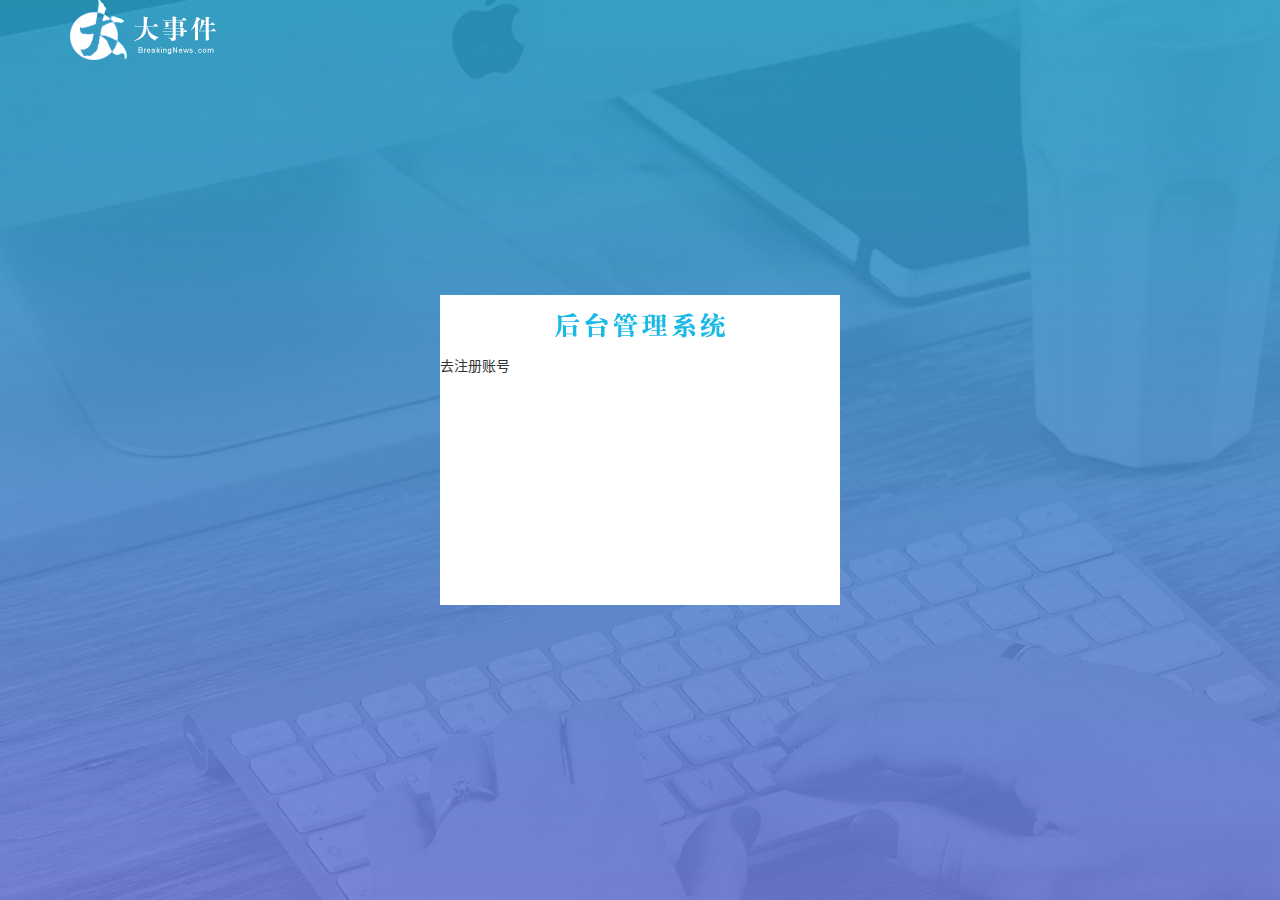
==== login.html @ fc43e574 "登录页面结构初始化" ====
<!DOCTYPE html>
<html lang="zh-CN">

<head>
    <meta charset="UTF-8">
    <meta name="viewport" content="width=device-width, initial-scale=1.0">
    <title>大事件-登录/注册</title>
    <!-- 先引入layui样式 再引入自己的样式 -->
    <link rel="stylesheet" href="/assets/lib/layui/css/layui.css">
    <!-- 注意路径 真正开发都是绝对路径 /表示以code目录为根目录 -->
    <link rel="stylesheet" href="/assets/css/login.css">
</head>

<body>
    <!-- 头部logo区域 -->
    <div class="layui-main">
        <img src="/assets/images/logo.png" alt="">
    </div>

    <!-- 登录注册区域 -->
    <div class="loginAndRegBox">
        <!-- 标题 -->
        <div class="title-box"></div>
        <!-- 登录的div -->
        <div class="login-box">
            <a href="javascript:;" id="link_reg">去注册账号</a>
        </div>
        <!-- 注册的div -->
        <div class="reg-box" style="display: none;">
            <a href="javascript:;" id="link_login">去登录</a>
        </div>
    </div>

    <!-- 引入Jquery -->
    <script src="/assets/lib/jquery.js"></script>
    <!-- 引入当前页面的js -->
    <script src="/assets/js/login.js"></script>

</body>

</html>
---- assets/lib/layui/css/layui.css ----
/** layui-v2.5.5 MIT License By https://www.layui.com */
 .layui-inline,img{display:inline-block;vertical-align:middle}h1,h2,h3,h4,h5,h6{font-weight:400}.layui-edge,.layui-header,.layui-inline,.layui-main{position:relative}.layui-body,.layui-edge,.layui-elip{overflow:hidden}.layui-btn,.layui-edge,.layui-inline,img{vertical-align:middle}.layui-btn,.layui-disabled,.layui-icon,.layui-unselect{-moz-user-select:none;-webkit-user-select:none;-ms-user-select:none}.layui-elip,.layui-form-checkbox span,.layui-form-pane .layui-form-label{text-overflow:ellipsis;white-space:nowrap}.layui-breadcrumb,.layui-tree-btnGroup{visibility:hidden}blockquote,body,button,dd,div,dl,dt,form,h1,h2,h3,h4,h5,h6,input,li,ol,p,pre,td,textarea,th,ul{margin:0;padding:0;-webkit-tap-highlight-color:rgba(0,0,0,0)}a:active,a:hover{outline:0}img{border:none}li{list-style:none}table{border-collapse:collapse;border-spacing:0}h4,h5,h6{font-size:100%}button,input,optgroup,option,select,textarea{font-family:inherit;font-size:inherit;font-style:inherit;font-weight:inherit;outline:0}pre{white-space:pre-wrap;white-space:-moz-pre-wrap;white-space:-pre-wrap;white-space:-o-pre-wrap;word-wrap:break-word}body{line-height:24px;font:14px Helvetica Neue,Helvetica,PingFang SC,Tahoma,Arial,sans-serif}hr{height:1px;margin:10px 0;border:0;clear:both}a{color:#333;text-decoration:none}a:hover{color:#777}a cite{font-style:normal;*cursor:pointer}.layui-border-box,.layui-border-box *{box-sizing:border-box}.layui-box,.layui-box *{box-sizing:content-box}.layui-clear{clear:both;*zoom:1}.layui-clear:after{content:'\20';clear:both;*zoom:1;display:block;height:0}.layui-inline{*display:inline;*zoom:1}.layui-edge{display:inline-block;width:0;height:0;border-width:6px;border-style:dashed;border-color:transparent}.layui-edge-top{top:-4px;border-bottom-color:#999;border-bottom-style:solid}.layui-edge-right{border-left-color:#999;border-left-style:solid}.layui-edge-bottom{top:2px;border-top-color:#999;border-top-style:solid}.layui-edge-left{border-right-color:#999;border-right-style:solid}.layui-disabled,.layui-disabled:hover{color:#d2d2d2!important;cursor:not-allowed!important}.layui-circle{border-radius:100%}.layui-show{display:block!important}.layui-hide{display:none!important}@font-face{font-family:layui-icon;src:url(../font/iconfont.eot?v=250);src:url(../font/iconfont.eot?v=250#iefix) format('embedded-opentype'),url(../font/iconfont.woff2?v=250) format('woff2'),url(../font/iconfont.woff?v=250) format('woff'),url(../font/iconfont.ttf?v=250) format('truetype'),url(../font/iconfont.svg?v=250#layui-icon) format('svg')}.layui-icon{font-family:layui-icon!important;font-size:16px;font-style:normal;-webkit-font-smoothing:antialiased;-moz-osx-font-smoothing:grayscale}.layui-icon-reply-fill:before{content:"\e611"}.layui-icon-set-fill:before{content:"\e614"}.layui-icon-menu-fill:before{content:"\e60f"}.layui-icon-search:before{content:"\e615"}.layui-icon-share:before{content:"\e641"}.layui-icon-set-sm:before{content:"\e620"}.layui-icon-engine:before{content:"\e628"}.layui-icon-close:before{content:"\1006"}.layui-icon-close-fill:before{content:"\1007"}.layui-icon-chart-screen:before{content:"\e629"}.layui-icon-star:before{content:"\e600"}.layui-icon-circle-dot:before{content:"\e617"}.layui-icon-chat:before{content:"\e606"}.layui-icon-release:before{content:"\e609"}.layui-icon-list:before{content:"\e60a"}.layui-icon-chart:before{content:"\e62c"}.layui-icon-ok-circle:before{content:"\1005"}.layui-icon-layim-theme:before{content:"\e61b"}.layui-icon-table:before{content:"\e62d"}.layui-icon-right:before{content:"\e602"}.layui-icon-left:before{content:"\e603"}.layui-icon-cart-simple:before{content:"\e698"}.layui-icon-face-cry:before{content:"\e69c"}.layui-icon-face-smile:before{content:"\e6af"}.layui-icon-survey:before{content:"\e6b2"}.layui-icon-tree:before{content:"\e62e"}.layui-icon-upload-circle:before{content:"\e62f"}.layui-icon-add-circle:before{content:"\e61f"}.layui-icon-download-circle:before{content:"\e601"}.layui-icon-templeate-1:before{content:"\e630"}.layui-icon-util:before{content:"\e631"}.layui-icon-face-surprised:before{content:"\e664"}.layui-icon-edit:before{content:"\e642"}.layui-icon-speaker:before{content:"\e645"}.layui-icon-down:before{content:"\e61a"}.layui-icon-file:before{content:"\e621"}.layui-icon-layouts:before{content:"\e632"}.layui-icon-rate-half:before{content:"\e6c9"}.layui-icon-add-circle-fine:before{content:"\e608"}.layui-icon-prev-circle:before{content:"\e633"}.layui-icon-read:before{content:"\e705"}.layui-icon-404:before{content:"\e61c"}.layui-icon-carousel:before{content:"\e634"}.layui-icon-help:before{content:"\e607"}.layui-icon-code-circle:before{content:"\e635"}.layui-icon-water:before{content:"\e636"}.layui-icon-username:before{content:"\e66f"}.layui-icon-find-fill:before{content:"\e670"}.layui-icon-about:before{content:"\e60b"}.layui-icon-location:before{content:"\e715"}.layui-icon-up:before{content:"\e619"}.layui-icon-pause:before{content:"\e651"}.layui-icon-date:before{content:"\e637"}.layui-icon-layim-uploadfile:before{content:"\e61d"}.layui-icon-delete:before{content:"\e640"}.layui-icon-play:before{content:"\e652"}.layui-icon-top:before{content:"\e604"}.layui-icon-friends:before{content:"\e612"}.layui-icon-refresh-3:before{content:"\e9aa"}.layui-icon-ok:before{content:"\e605"}.layui-icon-layer:before{content:"\e638"}.layui-icon-face-smile-fine:before{content:"\e60c"}.layui-icon-dollar:before{content:"\e659"}.layui-icon-group:before{content:"\e613"}.layui-icon-layim-download:before{content:"\e61e"}.layui-icon-picture-fine:before{content:"\e60d"}.layui-icon-link:before{content:"\e64c"}.layui-icon-diamond:before{content:"\e735"}.layui-icon-log:before{content:"\e60e"}.layui-icon-rate-solid:before{content:"\e67a"}.layui-icon-fonts-del:before{content:"\e64f"}.layui-icon-unlink:before{content:"\e64d"}.layui-icon-fonts-clear:before{content:"\e639"}.layui-icon-triangle-r:before{content:"\e623"}.layui-icon-circle:before{content:"\e63f"}.layui-icon-radio:before{content:"\e643"}.layui-icon-align-center:before{content:"\e647"}.layui-icon-align-right:before{content:"\e648"}.layui-icon-align-left:before{content:"\e649"}.layui-icon-loading-1:before{content:"\e63e"}.layui-icon-return:before{content:"\e65c"}.layui-icon-fonts-strong:before{content:"\e62b"}.layui-icon-upload:before{content:"\e67c"}.layui-icon-dialogue:before{content:"\e63a"}.layui-icon-video:before{content:"\e6ed"}.layui-icon-headset:before{content:"\e6fc"}.layui-icon-cellphone-fine:before{content:"\e63b"}.layui-icon-add-1:before{content:"\e654"}.layui-icon-face-smile-b:before{content:"\e650"}.layui-icon-fonts-html:before{content:"\e64b"}.layui-icon-form:before{content:"\e63c"}.layui-icon-cart:before{content:"\e657"}.layui-icon-camera-fill:before{content:"\e65d"}.layui-icon-tabs:before{content:"\e62a"}.layui-icon-fonts-code:before{content:"\e64e"}.layui-icon-fire:before{content:"\e756"}.layui-icon-set:before{content:"\e716"}.layui-icon-fonts-u:before{content:"\e646"}.layui-icon-triangle-d:before{content:"\e625"}.layui-icon-tips:before{content:"\e702"}.layui-icon-picture:before{content:"\e64a"}.layui-icon-more-vertical:before{content:"\e671"}.layui-icon-flag:before{content:"\e66c"}.layui-icon-loading:before{content:"\e63d"}.layui-icon-fonts-i:before{content:"\e644"}.layui-icon-refresh-1:before{content:"\e666"}.layui-icon-rmb:before{content:"\e65e"}.layui-icon-home:before{content:"\e68e"}.layui-icon-user:before{content:"\e770"}.layui-icon-notice:before{content:"\e667"}.layui-icon-login-weibo:before{content:"\e675"}.layui-icon-voice:before{content:"\e688"}.layui-icon-upload-drag:before{content:"\e681"}.layui-icon-login-qq:before{content:"\e676"}.layui-icon-snowflake:before{content:"\e6b1"}.layui-icon-file-b:before{content:"\e655"}.layui-icon-template:before{content:"\e663"}.layui-icon-auz:before{content:"\e672"}.layui-icon-console:before{content:"\e665"}.layui-icon-app:before{content:"\e653"}.layui-icon-prev:before{content:"\e65a"}.layui-icon-website:before{content:"\e7ae"}.layui-icon-next:before{content:"\e65b"}.layui-icon-component:before{content:"\e857"}.layui-icon-more:before{content:"\e65f"}.layui-icon-login-wechat:before{content:"\e677"}.layui-icon-shrink-right:before{content:"\e668"}.layui-icon-spread-left:before{content:"\e66b"}.layui-icon-camera:before{content:"\e660"}.layui-icon-note:before{content:"\e66e"}.layui-icon-refresh:before{content:"\e669"}.layui-icon-female:before{content:"\e661"}.layui-icon-male:before{content:"\e662"}.layui-icon-password:before{content:"\e673"}.layui-icon-senior:before{content:"\e674"}.layui-icon-theme:before{content:"\e66a"}.layui-icon-tread:before{content:"\e6c5"}.layui-icon-praise:before{content:"\e6c6"}.layui-icon-star-fill:before{content:"\e658"}.layui-icon-rate:before{content:"\e67b"}.layui-icon-template-1:before{content:"\e656"}.layui-icon-vercode:before{content:"\e679"}.layui-icon-cellphone:before{content:"\e678"}.layui-icon-screen-full:before{content:"\e622"}.layui-icon-screen-restore:before{content:"\e758"}.layui-icon-cols:before{content:"\e610"}.layui-icon-export:before{content:"\e67d"}.layui-icon-print:before{content:"\e66d"}.layui-icon-slider:before{content:"\e714"}.layui-icon-addition:before{content:"\e624"}.layui-icon-subtraction:before{content:"\e67e"}.layui-icon-service:before{content:"\e626"}.layui-icon-transfer:before{content:"\e691"}.layui-main{width:1140px;margin:0 auto}.layui-header{z-index:1000;height:60px}.layui-header a:hover{transition:all .5s;-webkit-transition:all .5s}.layui-side{position:fixed;left:0;top:0;bottom:0;z-index:999;width:200px;overflow-x:hidden}.layui-side-scroll{position:relative;width:220px;height:100%;overflow-x:hidden}.layui-body{position:absolute;left:200px;right:0;top:0;bottom:0;z-index:998;width:auto;overflow-y:auto;box-sizing:border-box}.layui-layout-body{overflow:hidden}.layui-layout-admin .layui-header{background-color:#23262E}.layui-layout-admin .layui-side{top:60px;width:200px;overflow-x:hidden}.layui-layout-admin .layui-body{position:fixed;top:60px;bottom:44px}.layui-layout-admin .layui-main{width:auto;margin:0 15px}.layui-layout-admin .layui-footer{position:fixed;left:200px;right:0;bottom:0;height:44px;line-height:44px;padding:0 15px;background-color:#eee}.layui-layout-admin .layui-logo{position:absolute;left:0;top:0;width:200px;height:100%;line-height:60px;text-align:center;color:#009688;font-size:16px}.layui-layout-admin .layui-header .layui-nav{background:0 0}.layui-layout-left{position:absolute!important;left:200px;top:0}.layui-layout-right{position:absolute!important;right:0;top:0}.layui-container{position:relative;margin:0 auto;padding:0 15px;box-sizing:border-box}.layui-fluid{position:relative;margin:0 auto;padding:0 15px}.layui-row:after,.layui-row:before{content:'';display:block;clear:both}.layui-col-lg1,.layui-col-lg10,.layui-col-lg11,.layui-col-lg12,.layui-col-lg2,.layui-col-lg3,.layui-col-lg4,.layui-col-lg5,.layui-col-lg6,.layui-col-lg7,.layui-col-lg8,.layui-col-lg9,.layui-col-md1,.layui-col-md10,.layui-col-md11,.layui-col-md12,.layui-col-md2,.layui-col-md3,.layui-col-md4,.layui-col-md5,.layui-col-md6,.layui-col-md7,.layui-col-md8,.layui-col-md9,.layui-col-sm1,.layui-col-sm10,.layui-col-sm11,.layui-col-sm12,.layui-col-sm2,.layui-col-sm3,.layui-col-sm4,.layui-col-sm5,.layui-col-sm6,.layui-col-sm7,.layui-col-sm8,.layui-col-sm9,.layui-col-xs1,.layui-col-xs10,.layui-col-xs11,.layui-col-xs12,.layui-col-xs2,.layui-col-xs3,.layui-col-xs4,.layui-col-xs5,.layui-col-xs6,.layui-col-xs7,.layui-col-xs8,.layui-col-xs9{position:relative;display:block;box-sizing:border-box}.layui-col-xs1,.layui-col-xs10,.layui-col-xs11,.layui-col-xs12,.layui-col-xs2,.layui-col-xs3,.layui-col-xs4,.layui-col-xs5,.layui-col-xs6,.layui-col-xs7,.layui-col-xs8,.layui-col-xs9{float:left}.layui-col-xs1{width:8.33333333%}.layui-col-xs2{width:16.66666667%}.layui-col-xs3{width:25%}.layui-col-xs4{width:33.33333333%}.layui-col-xs5{width:41.66666667%}.layui-col-xs6{width:50%}.layui-col-xs7{width:58.33333333%}.layui-col-xs8{width:66.66666667%}.layui-col-xs9{width:75%}.layui-col-xs10{width:83.33333333%}.layui-col-xs11{width:91.66666667%}.layui-col-xs12{width:100%}.layui-col-xs-offset1{margin-left:8.33333333%}.layui-col-xs-offset2{margin-left:16.66666667%}.layui-col-xs-offset3{margin-left:25%}.layui-col-xs-offset4{margin-left:33.33333333%}.layui-col-xs-offset5{margin-left:41.66666667%}.layui-col-xs-offset6{margin-left:50%}.layui-col-xs-offset7{margin-left:58.33333333%}.layui-col-xs-offset8{margin-left:66.66666667%}.layui-col-xs-offset9{margin-left:75%}.layui-col-xs-offset10{margin-left:83.33333333%}.layui-col-xs-offset11{margin-left:91.66666667%}.layui-col-xs-offset12{margin-left:100%}@media screen and (max-width:768px){.layui-hide-xs{display:none!important}.layui-show-xs-block{display:block!important}.layui-show-xs-inline{display:inline!important}.layui-show-xs-inline-block{display:inline-block!important}}@media screen and (min-width:768px){.layui-container{width:750px}.layui-hide-sm{display:none!important}.layui-show-sm-block{display:block!important}.layui-show-sm-inline{display:inline!important}.layui-show-sm-inline-block{display:inline-block!important}.layui-col-sm1,.layui-col-sm10,.layui-col-sm11,.layui-col-sm12,.layui-col-sm2,.layui-col-sm3,.layui-col-sm4,.layui-col-sm5,.layui-col-sm6,.layui-col-sm7,.layui-col-sm8,.layui-col-sm9{float:left}.layui-col-sm1{width:8.33333333%}.layui-col-sm2{width:16.66666667%}.layui-col-sm3{width:25%}.layui-col-sm4{width:33.33333333%}.layui-col-sm5{width:41.66666667%}.layui-col-sm6{width:50%}.layui-col-sm7{width:58.33333333%}.layui-col-sm8{width:66.66666667%}.layui-col-sm9{width:75%}.layui-col-sm10{width:83.33333333%}.layui-col-sm11{width:91.66666667%}.layui-col-sm12{width:100%}.layui-col-sm-offset1{margin-left:8.33333333%}.layui-col-sm-offset2{margin-left:16.66666667%}.layui-col-sm-offset3{margin-left:25%}.layui-col-sm-offset4{margin-left:33.33333333%}.layui-col-sm-offset5{margin-left:41.66666667%}.layui-col-sm-offset6{margin-left:50%}.layui-col-sm-offset7{margin-left:58.33333333%}.layui-col-sm-offset8{margin-left:66.66666667%}.layui-col-sm-offset9{margin-left:75%}.layui-col-sm-offset10{margin-left:83.33333333%}.layui-col-sm-offset11{margin-left:91.66666667%}.layui-col-sm-offset12{margin-left:100%}}@media screen and (min-width:992px){.layui-container{width:970px}.layui-hide-md{display:none!important}.layui-show-md-block{display:block!important}.layui-show-md-inline{display:inline!important}.layui-show-md-inline-block{display:inline-block!important}.layui-col-md1,.layui-col-md10,.layui-col-md11,.layui-col-md12,.layui-col-md2,.layui-col-md3,.layui-col-md4,.layui-col-md5,.layui-col-md6,.layui-col-md7,.layui-col-md8,.layui-col-md9{float:left}.layui-col-md1{width:8.33333333%}.layui-col-md2{width:16.66666667%}.layui-col-md3{width:25%}.layui-col-md4{width:33.33333333%}.layui-col-md5{width:41.66666667%}.layui-col-md6{width:50%}.layui-col-md7{width:58.33333333%}.layui-col-md8{width:66.66666667%}.layui-col-md9{width:75%}.layui-col-md10{width:83.33333333%}.layui-col-md11{width:91.66666667%}.layui-col-md12{width:100%}.layui-col-md-offset1{margin-left:8.33333333%}.layui-col-md-offset2{margin-left:16.66666667%}.layui-col-md-offset3{margin-left:25%}.layui-col-md-offset4{margin-left:33.33333333%}.layui-col-md-offset5{margin-left:41.66666667%}.layui-col-md-offset6{margin-left:50%}.layui-col-md-offset7{margin-left:58.33333333%}.layui-col-md-offset8{margin-left:66.66666667%}.layui-col-md-offset9{margin-left:75%}.layui-col-md-offset10{margin-left:83.33333333%}.layui-col-md-offset11{margin-left:91.66666667%}.layui-col-md-offset12{margin-left:100%}}@media screen and (min-width:1200px){.layui-container{width:1170px}.layui-hide-lg{display:none!important}.layui-show-lg-block{display:block!important}.layui-show-lg-inline{display:inline!important}.layui-show-lg-inline-block{display:inline-block!important}.layui-col-lg1,.layui-col-lg10,.layui-col-lg11,.layui-col-lg12,.layui-col-lg2,.layui-col-lg3,.layui-col-lg4,.layui-col-lg5,.layui-col-lg6,.layui-col-lg7,.layui-col-lg8,.layui-col-lg9{float:left}.layui-col-lg1{width:8.33333333%}.layui-col-lg2{width:16.66666667%}.layui-col-lg3{width:25%}.layui-col-lg4{width:33.33333333%}.layui-col-lg5{width:41.66666667%}.layui-col-lg6{width:50%}.layui-col-lg7{width:58.33333333%}.layui-col-lg8{width:66.66666667%}.layui-col-lg9{width:75%}.layui-col-lg10{width:83.33333333%}.layui-col-lg11{width:91.66666667%}.layui-col-lg12{width:100%}.layui-col-lg-offset1{margin-left:8.33333333%}.layui-col-lg-offset2{margin-left:16.66666667%}.layui-col-lg-offset3{margin-left:25%}.layui-col-lg-offset4{margin-left:33.33333333%}.layui-col-lg-offset5{margin-left:41.66666667%}.layui-col-lg-offset6{margin-left:50%}.layui-col-lg-offset7{margin-left:58.33333333%}.layui-col-lg-offset8{margin-left:66.66666667%}.layui-col-lg-offset9{margin-left:75%}.layui-col-lg-offset10{margin-left:83.33333333%}.layui-col-lg-offset11{margin-left:91.66666667%}.layui-col-lg-offset12{margin-left:100%}}.layui-col-space1{margin:-.5px}.layui-col-space1>*{padding:.5px}.layui-col-space3{margin:-1.5px}.layui-col-space3>*{padding:1.5px}.layui-col-space5{margin:-2.5px}.layui-col-space5>*{padding:2.5px}.layui-col-space8{margin:-3.5px}.layui-col-space8>*{padding:3.5px}.layui-col-space10{margin:-5px}.layui-col-space10>*{padding:5px}.layui-col-space12{margin:-6px}.layui-col-space12>*{padding:6px}.layui-col-space15{margin:-7.5px}.layui-col-space15>*{padding:7.5px}.layui-col-space18{margin:-9px}.layui-col-space18>*{padding:9px}.layui-col-space20{margin:-10px}.layui-col-space20>*{padding:10px}.layui-col-space22{margin:-11px}.layui-col-space22>*{padding:11px}.layui-col-space25{margin:-12.5px}.layui-col-space25>*{padding:12.5px}.layui-col-space30{margin:-15px}.layui-col-space30>*{padding:15px}.layui-btn,.layui-input,.layui-select,.layui-textarea,.layui-upload-button{outline:0;-webkit-appearance:none;transition:all .3s;-webkit-transition:all .3s;box-sizing:border-box}.layui-elem-quote{margin-bottom:10px;padding:15px;line-height:22px;border-left:5px solid #009688;border-radius:0 2px 2px 0;background-color:#f2f2f2}.layui-quote-nm{border-style:solid;border-width:1px 1px 1px 5px;background:0 0}.layui-elem-field{margin-bottom:10px;padding:0;border-width:1px;border-style:solid}.layui-elem-field legend{margin-left:20px;padding:0 10px;font-size:20px;font-weight:300}.layui-field-title{margin:10px 0 20px;border-width:1px 0 0}.layui-field-box{padding:10px 15px}.layui-field-title .layui-field-box{padding:10px 0}.layui-progress{position:relative;height:6px;border-radius:20px;background-color:#e2e2e2}.layui-progress-bar{position:absolute;left:0;top:0;width:0;max-width:100%;height:6px;border-radius:20px;text-align:right;background-color:#5FB878;transition:all .3s;-webkit-transition:all .3s}.layui-progress-big,.layui-progress-big .layui-progress-bar{height:18px;line-height:18px}.layui-progress-text{position:relative;top:-20px;line-height:18px;font-size:12px;color:#666}.layui-progress-big .layui-progress-text{position:static;padding:0 10px;color:#fff}.layui-collapse{border-width:1px;border-style:solid;border-radius:2px}.layui-colla-content,.layui-colla-item{border-top-width:1px;border-top-style:solid}.layui-colla-item:first-child{border-top:none}.layui-colla-title{position:relative;height:42px;line-height:42px;padding:0 15px 0 35px;color:#333;background-color:#f2f2f2;cursor:pointer;font-size:14px;overflow:hidden}.layui-colla-content{display:none;padding:10px 15px;line-height:22px;color:#666}.layui-colla-icon{position:absolute;left:15px;top:0;font-size:14px}.layui-card{margin-bottom:15px;border-radius:2px;background-color:#fff;box-shadow:0 1px 2px 0 rgba(0,0,0,.05)}.layui-card:last-child{margin-bottom:0}.layui-card-header{position:relative;height:42px;line-height:42px;padding:0 15px;border-bottom:1px solid #f6f6f6;color:#333;border-radius:2px 2px 0 0;font-size:14px}.layui-bg-black,.layui-bg-blue,.layui-bg-cyan,.layui-bg-green,.layui-bg-orange,.layui-bg-red{color:#fff!important}.layui-card-body{position:relative;padding:10px 15px;line-height:24px}.layui-card-body[pad15]{padding:15px}.layui-card-body[pad20]{padding:20px}.layui-card-body .layui-table{margin:5px 0}.layui-card .layui-tab{margin:0}.layui-panel-window{position:relative;padding:15px;border-radius:0;border-top:5px solid #E6E6E6;background-color:#fff}.layui-auxiliar-moving{position:fixed;left:0;right:0;top:0;bottom:0;width:100%;height:100%;background:0 0;z-index:9999999999}.layui-form-label,.layui-form-mid,.layui-form-select,.layui-input-block,.layui-input-inline,.layui-textarea{position:relative}.layui-bg-red{background-color:#FF5722!important}.layui-bg-orange{background-color:#FFB800!important}.layui-bg-green{background-color:#009688!important}.layui-bg-cyan{background-color:#2F4056!important}.layui-bg-blue{background-color:#1E9FFF!important}.layui-bg-black{background-color:#393D49!important}.layui-bg-gray{background-color:#eee!important;color:#666!important}.layui-badge-rim,.layui-colla-content,.layui-colla-item,.layui-collapse,.layui-elem-field,.layui-form-pane .layui-form-item[pane],.layui-form-pane .layui-form-label,.layui-input,.layui-layedit,.layui-layedit-tool,.layui-quote-nm,.layui-select,.layui-tab-bar,.layui-tab-card,.layui-tab-title,.layui-tab-title .layui-this:after,.layui-textarea{border-color:#e6e6e6}.layui-timeline-item:before,hr{background-color:#e6e6e6}.layui-text{line-height:22px;font-size:14px;color:#666}.layui-text h1,.layui-text h2,.layui-text h3{font-weight:500;color:#333}.layui-text h1{font-size:30px}.layui-text h2{font-size:24px}.layui-text h3{font-size:18px}.layui-text a:not(.layui-btn){color:#01AAED}.layui-text a:not(.layui-btn):hover{text-decoration:underline}.layui-text ul{padding:5px 0 5px 15px}.layui-text ul li{margin-top:5px;list-style-type:disc}.layui-text em,.layui-word-aux{color:#999!important;padding:0 5px!important}.layui-btn{display:inline-block;height:38px;line-height:38px;padding:0 18px;background-color:#009688;color:#fff;white-space:nowrap;text-align:center;font-size:14px;border:none;border-radius:2px;cursor:pointer}.layui-btn:hover{opacity:.8;filter:alpha(opacity=80);color:#fff}.layui-btn:active{opacity:1;filter:alpha(opacity=100)}.layui-btn+.layui-btn{margin-left:10px}.layui-btn-container{font-size:0}.layui-btn-container .layui-btn{margin-right:10px;margin-bottom:10px}.layui-btn-container .layui-btn+.layui-btn{margin-left:0}.layui-table .layui-btn-container .layui-btn{margin-bottom:9px}.layui-btn-radius{border-radius:100px}.layui-btn .layui-icon{margin-right:3px;font-size:18px;vertical-align:bottom;vertical-align:middle\9}.layui-btn-primary{border:1px solid #C9C9C9;background-color:#fff;color:#555}.layui-btn-primary:hover{border-color:#009688;color:#333}.layui-btn-normal{background-color:#1E9FFF}.layui-btn-warm{background-color:#FFB800}.layui-btn-danger{background-color:#FF5722}.layui-btn-checked{background-color:#5FB878}.layui-btn-disabled,.layui-btn-disabled:active,.layui-btn-disabled:hover{border:1px solid #e6e6e6;background-color:#FBFBFB;color:#C9C9C9;cursor:not-allowed;opacity:1}.layui-btn-lg{height:44px;line-height:44px;padding:0 25px;font-size:16px}.layui-btn-sm{height:30px;line-height:30px;padding:0 10px;font-size:12px}.layui-btn-sm i{font-size:16px!important}.layui-btn-xs{height:22px;line-height:22px;padding:0 5px;font-size:12px}.layui-btn-xs i{font-size:14px!important}.layui-btn-group{display:inline-block;vertical-align:middle;font-size:0}.layui-btn-group .layui-btn{margin-left:0!important;margin-right:0!important;border-left:1px solid rgba(255,255,255,.5);border-radius:0}.layui-btn-group .layui-btn-primary{border-left:none}.layui-btn-group .layui-btn-primary:hover{border-color:#C9C9C9;color:#009688}.layui-btn-group .layui-btn:first-child{border-left:none;border-radius:2px 0 0 2px}.layui-btn-group .layui-btn-primary:first-child{border-left:1px solid #c9c9c9}.layui-btn-group .layui-btn:last-child{border-radius:0 2px 2px 0}.layui-btn-group .layui-btn+.layui-btn{margin-left:0}.layui-btn-group+.layui-btn-group{margin-left:10px}.layui-btn-fluid{width:100%}.layui-input,.layui-select,.layui-textarea{height:38px;line-height:1.3;line-height:38px\9;border-width:1px;border-style:solid;background-color:#fff;border-radius:2px}.layui-input::-webkit-input-placeholder,.layui-select::-webkit-input-placeholder,.layui-textarea::-webkit-input-placeholder{line-height:1.3}.layui-input,.layui-textarea{display:block;width:100%;padding-left:10px}.layui-input:hover,.layui-textarea:hover{border-color:#D2D2D2!important}.layui-input:focus,.layui-textarea:focus{border-color:#C9C9C9!important}.layui-textarea{min-height:100px;height:auto;line-height:20px;padding:6px 10px;resize:vertical}.layui-select{padding:0 10px}.layui-form input[type=checkbox],.layui-form input[type=radio],.layui-form select{display:none}.layui-form [lay-ignore]{display:initial}.layui-form-item{margin-bottom:15px;clear:both;*zoom:1}.layui-form-item:after{content:'\20';clear:both;*zoom:1;display:block;height:0}.layui-form-label{float:left;display:block;padding:9px 15px;width:80px;font-weight:400;line-height:20px;text-align:right}.layui-form-label-col{display:block;float:none;padding:9px 0;line-height:20px;text-align:left}.layui-form-item .layui-inline{margin-bottom:5px;margin-right:10px}.layui-input-block{margin-left:110px;min-height:36px}.layui-input-inline{display:inline-block;vertical-align:middle}.layui-form-item .layui-input-inline{float:left;width:190px;margin-right:10px}.layui-form-text .layui-input-inline{width:auto}.layui-form-mid{float:left;display:block;padding:9px 0!important;line-height:20px;margin-right:10px}.layui-form-danger+.layui-form-select .layui-input,.layui-form-danger:focus{border-color:#FF5722!important}.layui-form-select .layui-input{padding-right:30px;cursor:pointer}.layui-form-select .layui-edge{position:absolute;right:10px;top:50%;margin-top:-3px;cursor:pointer;border-width:6px;border-top-color:#c2c2c2;border-top-style:solid;transition:all .3s;-webkit-transition:all .3s}.layui-form-select dl{display:none;position:absolute;left:0;top:42px;padding:5px 0;z-index:899;min-width:100%;border:1px solid #d2d2d2;max-height:300px;overflow-y:auto;background-color:#fff;border-radius:2px;box-shadow:0 2px 4px rgba(0,0,0,.12);box-sizing:border-box}.layui-form-select dl dd,.layui-form-select dl dt{padding:0 10px;line-height:36px;white-space:nowrap;overflow:hidden;text-overflow:ellipsis}.layui-form-select dl dt{font-size:12px;color:#999}.layui-form-select dl dd{cursor:pointer}.layui-form-select dl dd:hover{background-color:#f2f2f2;-webkit-transition:.5s all;transition:.5s all}.layui-form-select .layui-select-group dd{padding-left:20px}.layui-form-select dl dd.layui-select-tips{padding-left:10px!important;color:#999}.layui-form-select dl dd.layui-this{background-color:#5FB878;color:#fff}.layui-form-checkbox,.layui-form-select dl dd.layui-disabled{background-color:#fff}.layui-form-selected dl{display:block}.layui-form-checkbox,.layui-form-checkbox *,.layui-form-switch{display:inline-block;vertical-align:middle}.layui-form-selected .layui-edge{margin-top:-9px;-webkit-transform:rotate(180deg);transform:rotate(180deg);margin-top:-3px\9}:root .layui-form-selected .layui-edge{margin-top:-9px\0/IE9}.layui-form-selectup dl{top:auto;bottom:42px}.layui-select-none{margin:5px 0;text-align:center;color:#999}.layui-select-disabled .layui-disabled{border-color:#eee!important}.layui-select-disabled .layui-edge{border-top-color:#d2d2d2}.layui-form-checkbox{position:relative;height:30px;line-height:30px;margin-right:10px;padding-right:30px;cursor:pointer;font-size:0;-webkit-transition:.1s linear;transition:.1s linear;box-sizing:border-box}.layui-form-checkbox span{padding:0 10px;height:100%;font-size:14px;border-radius:2px 0 0 2px;background-color:#d2d2d2;color:#fff;overflow:hidden}.layui-form-checkbox:hover span{background-color:#c2c2c2}.layui-form-checkbox i{position:absolute;right:0;top:0;width:30px;height:28px;border:1px solid #d2d2d2;border-left:none;border-radius:0 2px 2px 0;color:#fff;font-size:20px;text-align:center}.layui-form-checkbox:hover i{border-color:#c2c2c2;color:#c2c2c2}.layui-form-checked,.layui-form-checked:hover{border-color:#5FB878}.layui-form-checked span,.layui-form-checked:hover span{background-color:#5FB878}.layui-form-checked i,.layui-form-checked:hover i{color:#5FB878}.layui-form-item .layui-form-checkbox{margin-top:4px}.layui-form-checkbox[lay-skin=primary]{height:auto!important;line-height:normal!important;min-width:18px;min-height:18px;border:none!important;margin-right:0;padding-left:28px;padding-right:0;background:0 0}.layui-form-checkbox[lay-skin=primary] span{padding-left:0;padding-right:15px;line-height:18px;background:0 0;color:#666}.layui-form-checkbox[lay-skin=primary] i{right:auto;left:0;width:16px;height:16px;line-height:16px;border:1px solid #d2d2d2;font-size:12px;border-radius:2px;background-color:#fff;-webkit-transition:.1s linear;transition:.1s linear}.layui-form-checkbox[lay-skin=primary]:hover i{border-color:#5FB878;color:#fff}.layui-form-checked[lay-skin=primary] i{border-color:#5FB878!important;background-color:#5FB878;color:#fff}.layui-checkbox-disbaled[lay-skin=primary] span{background:0 0!important;color:#c2c2c2}.layui-checkbox-disbaled[lay-skin=primary]:hover i{border-color:#d2d2d2}.layui-form-item .layui-form-checkbox[lay-skin=primary]{margin-top:10px}.layui-form-switch{position:relative;height:22px;line-height:22px;min-width:35px;padding:0 5px;margin-top:8px;border:1px solid #d2d2d2;border-radius:20px;cursor:pointer;background-color:#fff;-webkit-transition:.1s linear;transition:.1s linear}.layui-form-switch i{position:absolute;left:5px;top:3px;width:16px;height:16px;border-radius:20px;background-color:#d2d2d2;-webkit-transition:.1s linear;transition:.1s linear}.layui-form-switch em{position:relative;top:0;width:25px;margin-left:21px;padding:0!important;text-align:center!important;color:#999!important;font-style:normal!important;font-size:12px}.layui-form-onswitch{border-color:#5FB878;background-color:#5FB878}.layui-checkbox-disbaled,.layui-checkbox-disbaled i{border-color:#e2e2e2!important}.layui-form-onswitch i{left:100%;margin-left:-21px;background-color:#fff}.layui-form-onswitch em{margin-left:5px;margin-right:21px;color:#fff!important}.layui-checkbox-disbaled span{background-color:#e2e2e2!important}.layui-checkbox-disbaled:hover i{color:#fff!important}[lay-radio]{display:none}.layui-form-radio,.layui-form-radio *{display:inline-block;vertical-align:middle}.layui-form-radio{line-height:28px;margin:6px 10px 0 0;padding-right:10px;cursor:pointer;font-size:0}.layui-form-radio *{font-size:14px}.layui-form-radio>i{margin-right:8px;font-size:22px;color:#c2c2c2}.layui-form-radio>i:hover,.layui-form-radioed>i{color:#5FB878}.layui-radio-disbaled>i{color:#e2e2e2!important}.layui-form-pane .layui-form-label{width:110px;padding:8px 15px;height:38px;line-height:20px;border-width:1px;border-style:solid;border-radius:2px 0 0 2px;text-align:center;background-color:#FBFBFB;overflow:hidden;box-sizing:border-box}.layui-form-pane .layui-input-inline{margin-left:-1px}.layui-form-pane .layui-input-block{margin-left:110px;left:-1px}.layui-form-pane .layui-input{border-radius:0 2px 2px 0}.layui-form-pane .layui-form-text .layui-form-label{float:none;width:100%;border-radius:2px;box-sizing:border-box;text-align:left}.layui-form-pane .layui-form-text .layui-input-inline{display:block;margin:0;top:-1px;clear:both}.layui-form-pane .layui-form-text .layui-input-block{margin:0;left:0;top:-1px}.layui-form-pane .layui-form-text .layui-textarea{min-height:100px;border-radius:0 0 2px 2px}.layui-form-pane .layui-form-checkbox{margin:4px 0 4px 10px}.layui-form-pane .layui-form-radio,.layui-form-pane .layui-form-switch{margin-top:6px;margin-left:10px}.layui-form-pane .layui-form-item[pane]{position:relative;border-width:1px;border-style:solid}.layui-form-pane .layui-form-item[pane] .layui-form-label{position:absolute;left:0;top:0;height:100%;border-width:0 1px 0 0}.layui-form-pane .layui-form-item[pane] .layui-input-inline{margin-left:110px}@media screen and (max-width:450px){.layui-form-item .layui-form-label{text-overflow:ellipsis;overflow:hidden;white-space:nowrap}.layui-form-item .layui-inline{display:block;margin-right:0;margin-bottom:20px;clear:both}.layui-form-item .layui-inline:after{content:'\20';clear:both;display:block;height:0}.layui-form-item .layui-input-inline{display:block;float:none;left:-3px;width:auto;margin:0 0 10px 112px}.layui-form-item .layui-input-inline+.layui-form-mid{margin-left:110px;top:-5px;padding:0}.layui-form-item .layui-form-checkbox{margin-right:5px;margin-bottom:5px}}.layui-layedit{border-width:1px;border-style:solid;border-radius:2px}.layui-layedit-tool{padding:3px 5px;border-bottom-width:1px;border-bottom-style:solid;font-size:0}.layedit-tool-fixed{position:fixed;top:0;border-top:1px solid #e2e2e2}.layui-layedit-tool .layedit-tool-mid,.layui-layedit-tool .layui-icon{display:inline-block;vertical-align:middle;text-align:center;font-size:14px}.layui-layedit-tool .layui-icon{position:relative;width:32px;height:30px;line-height:30px;margin:3px 5px;color:#777;cursor:pointer;border-radius:2px}.layui-layedit-tool .layui-icon:hover{color:#393D49}.layui-layedit-tool .layui-icon:active{color:#000}.layui-layedit-tool .layedit-tool-active{background-color:#e2e2e2;color:#000}.layui-layedit-tool .layui-disabled,.layui-layedit-tool .layui-disabled:hover{color:#d2d2d2;cursor:not-allowed}.layui-layedit-tool .layedit-tool-mid{width:1px;height:18px;margin:0 10px;background-color:#d2d2d2}.layedit-tool-html{width:50px!important;font-size:30px!important}.layedit-tool-b,.layedit-tool-code,.layedit-tool-help{font-size:16px!important}.layedit-tool-d,.layedit-tool-face,.layedit-tool-image,.layedit-tool-unlink{font-size:18px!important}.layedit-tool-image input{position:absolute;font-size:0;left:0;top:0;width:100%;height:100%;opacity:.01;filter:Alpha(opacity=1);cursor:pointer}.layui-layedit-iframe iframe{display:block;width:100%}#LAY_layedit_code{overflow:hidden}.layui-laypage{display:inline-block;*display:inline;*zoom:1;vertical-align:middle;margin:10px 0;font-size:0}.layui-laypage>a:first-child,.layui-laypage>a:first-child em{border-radius:2px 0 0 2px}.layui-laypage>a:last-child,.layui-laypage>a:last-child em{border-radius:0 2px 2px 0}.layui-laypage>:first-child{margin-left:0!important}.layui-laypage>:last-child{margin-right:0!important}.layui-laypage a,.layui-laypage button,.layui-laypage input,.layui-laypage select,.layui-laypage span{border:1px solid #e2e2e2}.layui-laypage a,.layui-laypage span{display:inline-block;*display:inline;*zoom:1;vertical-align:middle;padding:0 15px;height:28px;line-height:28px;margin:0 -1px 5px 0;background-color:#fff;color:#333;font-size:12px}.layui-flow-more a *,.layui-laypage input,.layui-table-view select[lay-ignore]{display:inline-block}.layui-laypage a:hover{color:#009688}.layui-laypage em{font-style:normal}.layui-laypage .layui-laypage-spr{color:#999;font-weight:700}.layui-laypage a{text-decoration:none}.layui-laypage .layui-laypage-curr{position:relative}.layui-laypage .layui-laypage-curr em{position:relative;color:#fff}.layui-laypage .layui-laypage-curr .layui-laypage-em{position:absolute;left:-1px;top:-1px;padding:1px;width:100%;height:100%;background-color:#009688}.layui-laypage-em{border-radius:2px}.layui-laypage-next em,.layui-laypage-prev em{font-family:Sim sun;font-size:16px}.layui-laypage .layui-laypage-count,.layui-laypage .layui-laypage-limits,.layui-laypage .layui-laypage-refresh,.layui-laypage .layui-laypage-skip{margin-left:10px;margin-right:10px;padding:0;border:none}.layui-laypage .layui-laypage-limits,.layui-laypage .layui-laypage-refresh{vertical-align:top}.layui-laypage .layui-laypage-refresh i{font-size:18px;cursor:pointer}.layui-laypage select{height:22px;padding:3px;border-radius:2px;cursor:pointer}.layui-laypage .layui-laypage-skip{height:30px;line-height:30px;color:#999}.layui-laypage button,.layui-laypage input{height:30px;line-height:30px;border-radius:2px;vertical-align:top;background-color:#fff;box-sizing:border-box}.layui-laypage input{width:40px;margin:0 10px;padding:0 3px;text-align:center}.layui-laypage input:focus,.layui-laypage select:focus{border-color:#009688!important}.layui-laypage button{margin-left:10px;padding:0 10px;cursor:pointer}.layui-table,.layui-table-view{margin:10px 0}.layui-flow-more{margin:10px 0;text-align:center;color:#999;font-size:14px}.layui-flow-more a{height:32px;line-height:32px}.layui-flow-more a *{vertical-align:top}.layui-flow-more a cite{padding:0 20px;border-radius:3px;background-color:#eee;color:#333;font-style:normal}.layui-flow-more a cite:hover{opacity:.8}.layui-flow-more a i{font-size:30px;color:#737383}.layui-table{width:100%;background-color:#fff;color:#666}.layui-table tr{transition:all .3s;-webkit-transition:all .3s}.layui-table th{text-align:left;font-weight:400}.layui-table tbody tr:hover,.layui-table thead tr,.layui-table-click,.layui-table-header,.layui-table-hover,.layui-table-mend,.layui-table-patch,.layui-table-tool,.layui-table-total,.layui-table-total tr,.layui-table[lay-even] tr:nth-child(even){background-color:#f2f2f2}.layui-table td,.layui-table th,.layui-table-col-set,.layui-table-fixed-r,.layui-table-grid-down,.layui-table-header,.layui-table-page,.layui-table-tips-main,.layui-table-tool,.layui-table-total,.layui-table-view,.layui-table[lay-skin=line],.layui-table[lay-skin=row]{border-width:1px;border-style:solid;border-color:#e6e6e6}.layui-table td,.layui-table th{position:relative;padding:9px 15px;min-height:20px;line-height:20px;font-size:14px}.layui-table[lay-skin=line] td,.layui-table[lay-skin=line] th{border-width:0 0 1px}.layui-table[lay-skin=row] td,.layui-table[lay-skin=row] th{border-width:0 1px 0 0}.layui-table[lay-skin=nob] td,.layui-table[lay-skin=nob] th{border:none}.layui-table img{max-width:100px}.layui-table[lay-size=lg] td,.layui-table[lay-size=lg] th{padding:15px 30px}.layui-table-view .layui-table[lay-size=lg] .layui-table-cell{height:40px;line-height:40px}.layui-table[lay-size=sm] td,.layui-table[lay-size=sm] th{font-size:12px;padding:5px 10px}.layui-table-view .layui-table[lay-size=sm] .layui-table-cell{height:20px;line-height:20px}.layui-table[lay-data]{display:none}.layui-table-box{position:relative;overflow:hidden}.layui-table-view .layui-table{position:relative;width:auto;margin:0}.layui-table-view .layui-table[lay-skin=line]{border-width:0 1px 0 0}.layui-table-view .layui-table[lay-skin=row]{border-width:0 0 1px}.layui-table-view .layui-table td,.layui-table-view .layui-table th{padding:5px 0;border-top:none;border-left:none}.layui-table-view .layui-table th.layui-unselect .layui-table-cell span{cursor:pointer}.layui-table-view .layui-table td{cursor:default}.layui-table-view .layui-table td[data-edit=text]{cursor:text}.layui-table-view .layui-form-checkbox[lay-skin=primary] i{width:18px;height:18px}.layui-table-view .layui-form-radio{line-height:0;padding:0}.layui-table-view .layui-form-radio>i{margin:0;font-size:20px}.layui-table-init{position:absolute;left:0;top:0;width:100%;height:100%;text-align:center;z-index:110}.layui-table-init .layui-icon{position:absolute;left:50%;top:50%;margin:-15px 0 0 -15px;font-size:30px;color:#c2c2c2}.layui-table-header{border-width:0 0 1px;overflow:hidden}.layui-table-header .layui-table{margin-bottom:-1px}.layui-table-tool .layui-inline[lay-event]{position:relative;width:26px;height:26px;padding:5px;line-height:16px;margin-right:10px;text-align:center;color:#333;border:1px solid #ccc;cursor:pointer;-webkit-transition:.5s all;transition:.5s all}.layui-table-tool .layui-inline[lay-event]:hover{border:1px solid #999}.layui-table-tool-temp{padding-right:120px}.layui-table-tool-self{position:absolute;right:17px;top:10px}.layui-table-tool .layui-table-tool-self .layui-inline[lay-event]{margin:0 0 0 10px}.layui-table-tool-panel{position:absolute;top:29px;left:-1px;padding:5px 0;min-width:150px;min-height:40px;border:1px solid #d2d2d2;text-align:left;overflow-y:auto;background-color:#fff;box-shadow:0 2px 4px rgba(0,0,0,.12)}.layui-table-cell,.layui-table-tool-panel li{overflow:hidden;text-overflow:ellipsis;white-space:nowrap}.layui-table-tool-panel li{padding:0 10px;line-height:30px;-webkit-transition:.5s all;transition:.5s all}.layui-table-tool-panel li .layui-form-checkbox[lay-skin=primary]{width:100%;padding-left:28px}.layui-table-tool-panel li:hover{background-color:#f2f2f2}.layui-table-tool-panel li .layui-form-checkbox[lay-skin=primary] i{position:absolute;left:0;top:0}.layui-table-tool-panel li .layui-form-checkbox[lay-skin=primary] span{padding:0}.layui-table-tool .layui-table-tool-self .layui-table-tool-panel{left:auto;right:-1px}.layui-table-col-set{position:absolute;right:0;top:0;width:20px;height:100%;border-width:0 0 0 1px;background-color:#fff}.layui-table-sort{width:10px;height:20px;margin-left:5px;cursor:pointer!important}.layui-table-sort .layui-edge{position:absolute;left:5px;border-width:5px}.layui-table-sort .layui-table-sort-asc{top:3px;border-top:none;border-bottom-style:solid;border-bottom-color:#b2b2b2}.layui-table-sort .layui-table-sort-asc:hover{border-bottom-color:#666}.layui-table-sort .layui-table-sort-desc{bottom:5px;border-bottom:none;border-top-style:solid;border-top-color:#b2b2b2}.layui-table-sort .layui-table-sort-desc:hover{border-top-color:#666}.layui-table-sort[lay-sort=asc] .layui-table-sort-asc{border-bottom-color:#000}.layui-table-sort[lay-sort=desc] .layui-table-sort-desc{border-top-color:#000}.layui-table-cell{height:28px;line-height:28px;padding:0 15px;position:relative;box-sizing:border-box}.layui-table-cell .layui-form-checkbox[lay-skin=primary]{top:-1px;padding:0}.layui-table-cell .layui-table-link{color:#01AAED}.laytable-cell-checkbox,.laytable-cell-numbers,.laytable-cell-radio,.laytable-cell-space{padding:0;text-align:center}.layui-table-body{position:relative;overflow:auto;margin-right:-1px;margin-bottom:-1px}.layui-table-body .layui-none{line-height:26px;padding:15px;text-align:center;color:#999}.layui-table-fixed{position:absolute;left:0;top:0;z-index:101}.layui-table-fixed .layui-table-body{overflow:hidden}.layui-table-fixed-l{box-shadow:0 -1px 8px rgba(0,0,0,.08)}.layui-table-fixed-r{left:auto;right:-1px;border-width:0 0 0 1px;box-shadow:-1px 0 8px rgba(0,0,0,.08)}.layui-table-fixed-r .layui-table-header{position:relative;overflow:visible}.layui-table-mend{position:absolute;right:-49px;top:0;height:100%;width:50px}.layui-table-tool{position:relative;z-index:890;width:100%;min-height:50px;line-height:30px;padding:10px 15px;border-width:0 0 1px}.layui-table-tool .layui-btn-container{margin-bottom:-10px}.layui-table-page,.layui-table-total{border-width:1px 0 0;margin-bottom:-1px;overflow:hidden}.layui-table-page{position:relative;width:100%;padding:7px 7px 0;height:41px;font-size:12px;white-space:nowrap}.layui-table-page>div{height:26px}.layui-table-page .layui-laypage{margin:0}.layui-table-page .layui-laypage a,.layui-table-page .layui-laypage span{height:26px;line-height:26px;margin-bottom:10px;border:none;background:0 0}.layui-table-page .layui-laypage a,.layui-table-page .layui-laypage span.layui-laypage-curr{padding:0 12px}.layui-table-page .layui-laypage span{margin-left:0;padding:0}.layui-table-page .layui-laypage .layui-laypage-prev{margin-left:-7px!important}.layui-table-page .layui-laypage .layui-laypage-curr .layui-laypage-em{left:0;top:0;padding:0}.layui-table-page .layui-laypage button,.layui-table-page .layui-laypage input{height:26px;line-height:26px}.layui-table-page .layui-laypage input{width:40px}.layui-table-page .layui-laypage button{padding:0 10px}.layui-table-page select{height:18px}.layui-table-patch .layui-table-cell{padding:0;width:30px}.layui-table-edit{position:absolute;left:0;top:0;width:100%;height:100%;padding:0 14px 1px;border-radius:0;box-shadow:1px 1px 20px rgba(0,0,0,.15)}.layui-table-edit:focus{border-color:#5FB878!important}select.layui-table-edit{padding:0 0 0 10px;border-color:#C9C9C9}.layui-table-view .layui-form-checkbox,.layui-table-view .layui-form-radio,.layui-table-view .layui-form-switch{top:0;margin:0;box-sizing:content-box}.layui-table-view .layui-form-checkbox{top:-1px;height:26px;line-height:26px}.layui-table-view .layui-form-checkbox i{height:26px}.layui-table-grid .layui-table-cell{overflow:visible}.layui-table-grid-down{position:absolute;top:0;right:0;width:26px;height:100%;padding:5px 0;border-width:0 0 0 1px;text-align:center;background-color:#fff;color:#999;cursor:pointer}.layui-table-grid-down .layui-icon{position:absolute;top:50%;left:50%;margin:-8px 0 0 -8px}.layui-table-grid-down:hover{background-color:#fbfbfb}body .layui-table-tips .layui-layer-content{background:0 0;padding:0;box-shadow:0 1px 6px rgba(0,0,0,.12)}.layui-table-tips-main{margin:-44px 0 0 -1px;max-height:150px;padding:8px 15px;font-size:14px;overflow-y:scroll;background-color:#fff;color:#666}.layui-table-tips-c{position:absolute;right:-3px;top:-13px;width:20px;height:20px;padding:3px;cursor:pointer;background-color:#666;border-radius:50%;color:#fff}.layui-table-tips-c:hover{background-color:#777}.layui-table-tips-c:before{position:relative;right:-2px}.layui-upload-file{display:none!important;opacity:.01;filter:Alpha(opacity=1)}.layui-upload-drag,.layui-upload-form,.layui-upload-wrap{display:inline-block}.layui-upload-list{margin:10px 0}.layui-upload-choose{padding:0 10px;color:#999}.layui-upload-drag{position:relative;padding:30px;border:1px dashed #e2e2e2;background-color:#fff;text-align:center;cursor:pointer;color:#999}.layui-upload-drag .layui-icon{font-size:50px;color:#009688}.layui-upload-drag[lay-over]{border-color:#009688}.layui-upload-iframe{position:absolute;width:0;height:0;border:0;visibility:hidden}.layui-upload-wrap{position:relative;vertical-align:middle}.layui-upload-wrap .layui-upload-file{display:block!important;position:absolute;left:0;top:0;z-index:10;font-size:100px;width:100%;height:100%;opacity:.01;filter:Alpha(opacity=1);cursor:pointer}.layui-transfer-active,.layui-transfer-box{display:inline-block;vertical-align:middle}.layui-transfer-box,.layui-transfer-header,.layui-transfer-search{border-width:0;border-style:solid;border-color:#e6e6e6}.layui-transfer-box{position:relative;border-width:1px;width:200px;height:360px;border-radius:2px;background-color:#fff}.layui-transfer-box .layui-form-checkbox{width:100%;margin:0!important}.layui-transfer-header{height:38px;line-height:38px;padding:0 10px;border-bottom-width:1px}.layui-transfer-search{position:relative;padding:10px;border-bottom-width:1px}.layui-transfer-search .layui-input{height:32px;padding-left:30px;font-size:12px}.layui-transfer-search .layui-icon-search{position:absolute;left:20px;top:50%;margin-top:-8px;color:#666}.layui-transfer-active{margin:0 15px}.layui-transfer-active .layui-btn{display:block;margin:0;padding:0 15px;background-color:#5FB878;border-color:#5FB878;color:#fff}.layui-transfer-active .layui-btn-disabled{background-color:#FBFBFB;border-color:#e6e6e6;color:#C9C9C9}.layui-transfer-active .layui-btn:first-child{margin-bottom:15px}.layui-transfer-active .layui-btn .layui-icon{margin:0;font-size:14px!important}.layui-transfer-data{padding:5px 0;overflow:auto}.layui-transfer-data li{height:32px;line-height:32px;padding:0 10px}.layui-transfer-data li:hover{background-color:#f2f2f2;transition:.5s all}.layui-transfer-data .layui-none{padding:15px 10px;text-align:center;color:#999}.layui-nav{position:relative;padding:0 20px;background-color:#393D49;color:#fff;border-radius:2px;font-size:0;box-sizing:border-box}.layui-nav *{font-size:14px}.layui-nav .layui-nav-item{position:relative;display:inline-block;*display:inline;*zoom:1;vertical-align:middle;line-height:60px}.layui-nav .layui-nav-item a{display:block;padding:0 20px;color:#fff;color:rgba(255,255,255,.7);transition:all .3s;-webkit-transition:all .3s}.layui-nav .layui-this:after,.layui-nav-bar,.layui-nav-tree .layui-nav-itemed:after{position:absolute;left:0;top:0;width:0;height:5px;background-color:#5FB878;transition:all .2s;-webkit-transition:all .2s}.layui-nav-bar{z-index:1000}.layui-nav .layui-nav-item a:hover,.layui-nav .layui-this a{color:#fff}.layui-nav .layui-this:after{content:'';top:auto;bottom:0;width:100%}.layui-nav-img{width:30px;height:30px;margin-right:10px;border-radius:50%}.layui-nav .layui-nav-more{content:'';width:0;height:0;border-style:solid dashed dashed;border-color:#fff transparent transparent;overflow:hidden;cursor:pointer;transition:all .2s;-webkit-transition:all .2s;position:absolute;top:50%;right:3px;margin-top:-3px;border-width:6px;border-top-color:rgba(255,255,255,.7)}.layui-nav .layui-nav-mored,.layui-nav-itemed>a .layui-nav-more{margin-top:-9px;border-style:dashed dashed solid;border-color:transparent transparent #fff}.layui-nav-child{display:none;position:absolute;left:0;top:65px;min-width:100%;line-height:36px;padding:5px 0;box-shadow:0 2px 4px rgba(0,0,0,.12);border:1px solid #d2d2d2;background-color:#fff;z-index:100;border-radius:2px;white-space:nowrap}.layui-nav .layui-nav-child a{color:#333}.layui-nav .layui-nav-child a:hover{background-color:#f2f2f2;color:#000}.layui-nav-child dd{position:relative}.layui-nav .layui-nav-child dd.layui-this a,.layui-nav-child dd.layui-this{background-color:#5FB878;color:#fff}.layui-nav-child dd.layui-this:after{display:none}.layui-nav-tree{width:200px;padding:0}.layui-nav-tree .layui-nav-item{display:block;width:100%;line-height:45px}.layui-nav-tree .layui-nav-item a{position:relative;height:45px;line-height:45px;text-overflow:ellipsis;overflow:hidden;white-space:nowrap}.layui-nav-tree .layui-nav-item a:hover{background-color:#4E5465}.layui-nav-tree .layui-nav-bar{width:5px;height:0;background-color:#009688}.layui-nav-tree .layui-nav-child dd.layui-this,.layui-nav-tree .layui-nav-child dd.layui-this a,.layui-nav-tree .layui-this,.layui-nav-tree .layui-this>a,.layui-nav-tree .layui-this>a:hover{background-color:#009688;color:#fff}.layui-nav-tree .layui-this:after{display:none}.layui-nav-itemed>a,.layui-nav-tree .layui-nav-title a,.layui-nav-tree .layui-nav-title a:hover{color:#fff!important}.layui-nav-tree .layui-nav-child{position:relative;z-index:0;top:0;border:none;box-shadow:none}.layui-nav-tree .layui-nav-child a{height:40px;line-height:40px;color:#fff;color:rgba(255,255,255,.7)}.layui-nav-tree .layui-nav-child,.layui-nav-tree .layui-nav-child a:hover{background:0 0;color:#fff}.layui-nav-tree .layui-nav-more{right:10px}.layui-nav-itemed>.layui-nav-child{display:block;padding:0;background-color:rgba(0,0,0,.3)!important}.layui-nav-itemed>.layui-nav-child>.layui-this>.layui-nav-child{display:block}.layui-nav-side{position:fixed;top:0;bottom:0;left:0;overflow-x:hidden;z-index:999}.layui-bg-blue .layui-nav-bar,.layui-bg-blue .layui-nav-itemed:after,.layui-bg-blue .layui-this:after{background-color:#93D1FF}.layui-bg-blue .layui-nav-child dd.layui-this{background-color:#1E9FFF}.layui-bg-blue .layui-nav-itemed>a,.layui-nav-tree.layui-bg-blue .layui-nav-title a,.layui-nav-tree.layui-bg-blue .layui-nav-title a:hover{background-color:#007DDB!important}.layui-breadcrumb{font-size:0}.layui-breadcrumb>*{font-size:14px}.layui-breadcrumb a{color:#999!important}.layui-breadcrumb a:hover{color:#5FB878!important}.layui-breadcrumb a cite{color:#666;font-style:normal}.layui-breadcrumb span[lay-separator]{margin:0 10px;color:#999}.layui-tab{margin:10px 0;text-align:left!important}.layui-tab[overflow]>.layui-tab-title{overflow:hidden}.layui-tab-title{position:relative;left:0;height:40px;white-space:nowrap;font-size:0;border-bottom-width:1px;border-bottom-style:solid;transition:all .2s;-webkit-transition:all .2s}.layui-tab-title li{display:inline-block;*display:inline;*zoom:1;vertical-align:middle;font-size:14px;transition:all .2s;-webkit-transition:all .2s;position:relative;line-height:40px;min-width:65px;padding:0 15px;text-align:center;cursor:pointer}.layui-tab-title li a{display:block}.layui-tab-title .layui-this{color:#000}.layui-tab-title .layui-this:after{position:absolute;left:0;top:0;content:'';width:100%;height:41px;border-width:1px;border-style:solid;border-bottom-color:#fff;border-radius:2px 2px 0 0;box-sizing:border-box;pointer-events:none}.layui-tab-bar{position:absolute;right:0;top:0;z-index:10;width:30px;height:39px;line-height:39px;border-width:1px;border-style:solid;border-radius:2px;text-align:center;background-color:#fff;cursor:pointer}.layui-tab-bar .layui-icon{position:relative;display:inline-block;top:3px;transition:all .3s;-webkit-transition:all .3s}.layui-tab-item{display:none}.layui-tab-more{padding-right:30px;height:auto!important;white-space:normal!important}.layui-tab-more li.layui-this:after{border-bottom-color:#e2e2e2;border-radius:2px}.layui-tab-more .layui-tab-bar .layui-icon{top:-2px;top:3px\9;-webkit-transform:rotate(180deg);transform:rotate(180deg)}:root .layui-tab-more .layui-tab-bar .layui-icon{top:-2px\0/IE9}.layui-tab-content{padding:10px}.layui-tab-title li .layui-tab-close{position:relative;display:inline-block;width:18px;height:18px;line-height:20px;margin-left:8px;top:1px;text-align:center;font-size:14px;color:#c2c2c2;transition:all .2s;-webkit-transition:all .2s}.layui-tab-title li .layui-tab-close:hover{border-radius:2px;background-color:#FF5722;color:#fff}.layui-tab-brief>.layui-tab-title .layui-this{color:#009688}.layui-tab-brief>.layui-tab-more li.layui-this:after,.layui-tab-brief>.layui-tab-title .layui-this:after{border:none;border-radius:0;border-bottom:2px solid #5FB878}.layui-tab-brief[overflow]>.layui-tab-title .layui-this:after{top:-1px}.layui-tab-card{border-width:1px;border-style:solid;border-radius:2px;box-shadow:0 2px 5px 0 rgba(0,0,0,.1)}.layui-tab-card>.layui-tab-title{background-color:#f2f2f2}.layui-tab-card>.layui-tab-title li{margin-right:-1px;margin-left:-1px}.layui-tab-card>.layui-tab-title .layui-this{background-color:#fff}.layui-tab-card>.layui-tab-title .layui-this:after{border-top:none;border-width:1px;border-bottom-color:#fff}.layui-tab-card>.layui-tab-title .layui-tab-bar{height:40px;line-height:40px;border-radius:0;border-top:none;border-right:none}.layui-tab-card>.layui-tab-more .layui-this{background:0 0;color:#5FB878}.layui-tab-card>.layui-tab-more .layui-this:after{border:none}.layui-timeline{padding-left:5px}.layui-timeline-item{position:relative;padding-bottom:20px}.layui-timeline-axis{position:absolute;left:-5px;top:0;z-index:10;width:20px;height:20px;line-height:20px;background-color:#fff;color:#5FB878;border-radius:50%;text-align:center;cursor:pointer}.layui-timeline-axis:hover{color:#FF5722}.layui-timeline-item:before{content:'';position:absolute;left:5px;top:0;z-index:0;width:1px;height:100%}.layui-timeline-item:last-child:before{display:none}.layui-timeline-item:first-child:before{display:block}.layui-timeline-content{padding-left:25px}.layui-timeline-title{position:relative;margin-bottom:10px}.layui-badge,.layui-badge-dot,.layui-badge-rim{position:relative;display:inline-block;padding:0 6px;font-size:12px;text-align:center;background-color:#FF5722;color:#fff;border-radius:2px}.layui-badge{height:18px;line-height:18px}.layui-badge-dot{width:8px;height:8px;padding:0;border-radius:50%}.layui-badge-rim{height:18px;line-height:18px;border-width:1px;border-style:solid;background-color:#fff;color:#666}.layui-btn .layui-badge,.layui-btn .layui-badge-dot{margin-left:5px}.layui-nav .layui-badge,.layui-nav .layui-badge-dot{position:absolute;top:50%;margin:-8px 6px 0}.layui-tab-title .layui-badge,.layui-tab-title .layui-badge-dot{left:5px;top:-2px}.layui-carousel{position:relative;left:0;top:0;background-color:#f8f8f8}.layui-carousel>[carousel-item]{position:relative;width:100%;height:100%;overflow:hidden}.layui-carousel>[carousel-item]:before{position:absolute;content:'\e63d';left:50%;top:50%;width:100px;line-height:20px;margin:-10px 0 0 -50px;text-align:center;color:#c2c2c2;font-family:layui-icon!important;font-size:30px;font-style:normal;-webkit-font-smoothing:antialiased;-moz-osx-font-smoothing:grayscale}.layui-carousel>[carousel-item]>*{display:none;position:absolute;left:0;top:0;width:100%;height:100%;background-color:#f8f8f8;transition-duration:.3s;-webkit-transition-duration:.3s}.layui-carousel-updown>*{-webkit-transition:.3s ease-in-out up;transition:.3s ease-in-out up}.layui-carousel-arrow{display:none\9;opacity:0;position:absolute;left:10px;top:50%;margin-top:-18px;width:36px;height:36px;line-height:36px;text-align:center;font-size:20px;border:0;border-radius:50%;background-color:rgba(0,0,0,.2);color:#fff;-webkit-transition-duration:.3s;transition-duration:.3s;cursor:pointer}.layui-carousel-arrow[lay-type=add]{left:auto!important;right:10px}.layui-carousel:hover .layui-carousel-arrow[lay-type=add],.layui-carousel[lay-arrow=always] .layui-carousel-arrow[lay-type=add]{right:20px}.layui-carousel[lay-arrow=always] .layui-carousel-arrow{opacity:1;left:20px}.layui-carousel[lay-arrow=none] .layui-carousel-arrow{display:none}.layui-carousel-arrow:hover,.layui-carousel-ind ul:hover{background-color:rgba(0,0,0,.35)}.layui-carousel:hover .layui-carousel-arrow{display:block\9;opacity:1;left:20px}.layui-carousel-ind{position:relative;top:-35px;width:100%;line-height:0!important;text-align:center;font-size:0}.layui-carousel[lay-indicator=outside]{margin-bottom:30px}.layui-carousel[lay-indicator=outside] .layui-carousel-ind{top:10px}.layui-carousel[lay-indicator=outside] .layui-carousel-ind ul{background-color:rgba(0,0,0,.5)}.layui-carousel[lay-indicator=none] .layui-carousel-ind{display:none}.layui-carousel-ind ul{display:inline-block;padding:5px;background-color:rgba(0,0,0,.2);border-radius:10px;-webkit-transition-duration:.3s;transition-duration:.3s}.layui-carousel-ind li{display:inline-block;width:10px;height:10px;margin:0 3px;font-size:14px;background-color:#e2e2e2;background-color:rgba(255,255,255,.5);border-radius:50%;cursor:pointer;-webkit-transition-duration:.3s;transition-duration:.3s}.layui-carousel-ind li:hover{background-color:rgba(255,255,255,.7)}.layui-carousel-ind li.layui-this{background-color:#fff}.layui-carousel>[carousel-item]>.layui-carousel-next,.layui-carousel>[carousel-item]>.layui-carousel-prev,.layui-carousel>[carousel-item]>.layui-this{display:block}.layui-carousel>[carousel-item]>.layui-this{left:0}.layui-carousel>[carousel-item]>.layui-carousel-prev{left:-100%}.layui-carousel>[carousel-item]>.layui-carousel-next{left:100%}.layui-carousel>[carousel-item]>.layui-carousel-next.layui-carousel-left,.layui-carousel>[carousel-item]>.layui-carousel-prev.layui-carousel-right{left:0}.layui-carousel>[carousel-item]>.layui-this.layui-carousel-left{left:-100%}.layui-carousel>[carousel-item]>.layui-this.layui-carousel-right{left:100%}.layui-carousel[lay-anim=updown] .layui-carousel-arrow{left:50%!important;top:20px;margin:0 0 0 -18px}.layui-carousel[lay-anim=updown]>[carousel-item]>*,.layui-carousel[lay-anim=fade]>[carousel-item]>*{left:0!important}.layui-carousel[lay-anim=updown] .layui-carousel-arrow[lay-type=add]{top:auto!important;bottom:20px}.layui-carousel[lay-anim=updown] .layui-carousel-ind{position:absolute;top:50%;right:20px;width:auto;height:auto}.layui-carousel[lay-anim=updown] .layui-carousel-ind ul{padding:3px 5px}.layui-carousel[lay-anim=updown] .layui-carousel-ind li{display:block;margin:6px 0}.layui-carousel[lay-anim=updown]>[carousel-item]>.layui-this{top:0}.layui-carousel[lay-anim=updown]>[carousel-item]>.layui-carousel-prev{top:-100%}.layui-carousel[lay-anim=updown]>[carousel-item]>.layui-carousel-next{top:100%}.layui-carousel[lay-anim=updown]>[carousel-item]>.layui-carousel-next.layui-carousel-left,.layui-carousel[lay-anim=updown]>[carousel-item]>.layui-carousel-prev.layui-carousel-right{top:0}.layui-carousel[lay-anim=updown]>[carousel-item]>.layui-this.layui-carousel-left{top:-100%}.layui-carousel[lay-anim=updown]>[carousel-item]>.layui-this.layui-carousel-right{top:100%}.layui-carousel[lay-anim=fade]>[carousel-item]>.layui-carousel-next,.layui-carousel[lay-anim=fade]>[carousel-item]>.layui-carousel-prev{opacity:0}.layui-carousel[lay-anim=fade]>[carousel-item]>.layui-carousel-next.layui-carousel-left,.layui-carousel[lay-anim=fade]>[carousel-item]>.layui-carousel-prev.layui-carousel-right{opacity:1}.layui-carousel[lay-anim=fade]>[carousel-item]>.layui-this.layui-carousel-left,.layui-carousel[lay-anim=fade]>[carousel-item]>.layui-this.layui-carousel-right{opacity:0}.layui-fixbar{position:fixed;right:15px;bottom:15px;z-index:999999}.layui-fixbar li{width:50px;height:50px;line-height:50px;margin-bottom:1px;text-align:center;cursor:pointer;font-size:30px;background-color:#9F9F9F;color:#fff;border-radius:2px;opacity:.95}.layui-fixbar li:hover{opacity:.85}.layui-fixbar li:active{opacity:1}.layui-fixbar .layui-fixbar-top{display:none;font-size:40px}body .layui-util-face{border:none;background:0 0}body .layui-util-face .layui-layer-content{padding:0;background-color:#fff;color:#666;box-shadow:none}.layui-util-face .layui-layer-TipsG{display:none}.layui-util-face ul{position:relative;width:372px;padding:10px;border:1px solid #D9D9D9;background-color:#fff;box-shadow:0 0 20px rgba(0,0,0,.2)}.layui-util-face ul li{cursor:pointer;float:left;border:1px solid #e8e8e8;height:22px;width:26px;overflow:hidden;margin:-1px 0 0 -1px;padding:4px 2px;text-align:center}.layui-util-face ul li:hover{position:relative;z-index:2;border:1px solid #eb7350;background:#fff9ec}.layui-code{position:relative;margin:10px 0;padding:15px;line-height:20px;border:1px solid #ddd;border-left-width:6px;background-color:#F2F2F2;color:#333;font-family:Courier New;font-size:12px}.layui-rate,.layui-rate *{display:inline-block;vertical-align:middle}.layui-rate{padding:10px 5px 10px 0;font-size:0}.layui-rate li i.layui-icon{font-size:20px;color:#FFB800;margin-right:5px;transition:all .3s;-webkit-transition:all .3s}.layui-rate li i:hover{cursor:pointer;transform:scale(1.12);-webkit-transform:scale(1.12)}.layui-rate[readonly] li i:hover{cursor:default;transform:scale(1)}.layui-colorpicker{width:26px;height:26px;border:1px solid #e6e6e6;padding:5px;border-radius:2px;line-height:24px;display:inline-block;cursor:pointer;transition:all .3s;-webkit-transition:all .3s}.layui-colorpicker:hover{border-color:#d2d2d2}.layui-colorpicker.layui-colorpicker-lg{width:34px;height:34px;line-height:32px}.layui-colorpicker.layui-colorpicker-sm{width:24px;height:24px;line-height:22px}.layui-colorpicker.layui-colorpicker-xs{width:22px;height:22px;line-height:20px}.layui-colorpicker-trigger-bgcolor{display:block;background:url([data-uri]);border-radius:2px}.layui-colorpicker-trigger-span{display:block;height:100%;box-sizing:border-box;border:1px solid rgba(0,0,0,.15);border-radius:2px;text-align:center}.layui-colorpicker-trigger-i{display:inline-block;color:#FFF;font-size:12px}.layui-colorpicker-trigger-i.layui-icon-close{color:#999}.layui-colorpicker-main{position:absolute;z-index:66666666;width:280px;padding:7px;background:#FFF;border:1px solid #d2d2d2;border-radius:2px;box-shadow:0 2px 4px rgba(0,0,0,.12)}.layui-colorpicker-main-wrapper{height:180px;position:relative}.layui-colorpicker-basis{width:260px;height:100%;position:relative}.layui-colorpicker-basis-white{width:100%;height:100%;position:absolute;top:0;left:0;background:linear-gradient(90deg,#FFF,hsla(0,0%,100%,0))}.layui-colorpicker-basis-black{width:100%;height:100%;position:absolute;top:0;left:0;background:linear-gradient(0deg,#000,transparent)}.layui-colorpicker-basis-cursor{width:10px;height:10px;border:1px solid #FFF;border-radius:50%;position:absolute;top:-3px;right:-3px;cursor:pointer}.layui-colorpicker-side{position:absolute;top:0;right:0;width:12px;height:100%;background:linear-gradient(red,#FF0,#0F0,#0FF,#00F,#F0F,red)}.layui-colorpicker-side-slider{width:100%;height:5px;box-shadow:0 0 1px #888;box-sizing:border-box;background:#FFF;border-radius:1px;border:1px solid #f0f0f0;cursor:pointer;position:absolute;left:0}.layui-colorpicker-main-alpha{display:none;height:12px;margin-top:7px;background:url([data-uri])}.layui-colorpicker-alpha-bgcolor{height:100%;position:relative}.layui-colorpicker-alpha-slider{width:5px;height:100%;box-shadow:0 0 1px #888;box-sizing:border-box;background:#FFF;border-radius:1px;border:1px solid #f0f0f0;cursor:pointer;position:absolute;top:0}.layui-colorpicker-main-pre{padding-top:7px;font-size:0}.layui-colorpicker-pre{width:20px;height:20px;border-radius:2px;display:inline-block;margin-left:6px;margin-bottom:7px;cursor:pointer}.layui-colorpicker-pre:nth-child(11n+1){margin-left:0}.layui-colorpicker-pre-isalpha{background:url([data-uri])}.layui-colorpicker-pre.layui-this{box-shadow:0 0 3px 2px rgba(0,0,0,.15)}.layui-colorpicker-pre>div{height:100%;border-radius:2px}.layui-colorpicker-main-input{text-align:right;padding-top:7px}.layui-colorpicker-main-input .layui-btn-container .layui-btn{margin:0 0 0 10px}.layui-colorpicker-main-input div.layui-inline{float:left;margin-right:10px;font-size:14px}.layui-colorpicker-main-input input.layui-input{width:150px;height:30px;color:#666}.layui-slider{height:4px;background:#e2e2e2;border-radius:3px;position:relative;cursor:pointer}.layui-slider-bar{border-radius:3px;position:absolute;height:100%}.layui-slider-step{position:absolute;top:0;width:4px;height:4px;border-radius:50%;background:#FFF;-webkit-transform:translateX(-50%);transform:translateX(-50%)}.layui-slider-wrap{width:36px;height:36px;position:absolute;top:-16px;-webkit-transform:translateX(-50%);transform:translateX(-50%);z-index:10;text-align:center}.layui-slider-wrap-btn{width:12px;height:12px;border-radius:50%;background:#FFF;display:inline-block;vertical-align:middle;cursor:pointer;transition:.3s}.layui-slider-wrap:after{content:"";height:100%;display:inline-block;vertical-align:middle}.layui-slider-wrap-btn.layui-slider-hover,.layui-slider-wrap-btn:hover{transform:scale(1.2)}.layui-slider-wrap-btn.layui-disabled:hover{transform:scale(1)!important}.layui-slider-tips{position:absolute;top:-42px;z-index:66666666;white-space:nowrap;display:none;-webkit-transform:translateX(-50%);transform:translateX(-50%);color:#FFF;background:#000;border-radius:3px;height:25px;line-height:25px;padding:0 10px}.layui-slider-tips:after{content:'';position:absolute;bottom:-12px;left:50%;margin-left:-6px;width:0;height:0;border-width:6px;border-style:solid;border-color:#000 transparent transparent}.layui-slider-input{width:70px;height:32px;border:1px solid #e6e6e6;border-radius:3px;font-size:16px;line-height:32px;position:absolute;right:0;top:-15px}.layui-slider-input-btn{display:none;position:absolute;top:0;right:0;width:20px;height:100%;border-left:1px solid #d2d2d2}.layui-slider-input-btn i{cursor:pointer;position:absolute;right:0;bottom:0;width:20px;height:50%;font-size:12px;line-height:16px;text-align:center;color:#999}.layui-slider-input-btn i:first-child{top:0;border-bottom:1px solid #d2d2d2}.layui-slider-input-txt{height:100%;font-size:14px}.layui-slider-input-txt input{height:100%;border:none}.layui-slider-input-btn i:hover{color:#009688}.layui-slider-vertical{width:4px;margin-left:34px}.layui-slider-vertical .layui-slider-bar{width:4px}.layui-slider-vertical .layui-slider-step{top:auto;left:0;-webkit-transform:translateY(50%);transform:translateY(50%)}.layui-slider-vertical .layui-slider-wrap{top:auto;left:-16px;-webkit-transform:translateY(50%);transform:translateY(50%)}.layui-slider-vertical .layui-slider-tips{top:auto;left:2px}@media \0screen{.layui-slider-wrap-btn{margin-left:-20px}.layui-slider-vertical .layui-slider-wrap-btn{margin-left:0;margin-bottom:-20px}.layui-slider-vertical .layui-slider-tips{margin-left:-8px}.layui-slider>span{margin-left:8px}}.layui-tree{line-height:22px}.layui-tree .layui-form-checkbox{margin:0!important}.layui-tree-set{width:100%;position:relative}.layui-tree-pack{display:none;padding-left:20px;position:relative}.layui-tree-iconClick,.layui-tree-main{display:inline-block;vertical-align:middle}.layui-tree-line .layui-tree-pack{padding-left:27px}.layui-tree-line .layui-tree-set .layui-tree-set:after{content:'';position:absolute;top:14px;left:-9px;width:17px;height:0;border-top:1px dotted #c0c4cc}.layui-tree-entry{position:relative;padding:3px 0;height:20px;white-space:nowrap}.layui-tree-entry:hover{background-color:#eee}.layui-tree-line .layui-tree-entry:hover{background-color:rgba(0,0,0,0)}.layui-tree-line .layui-tree-entry:hover .layui-tree-txt{color:#999;text-decoration:underline;transition:.3s}.layui-tree-main{cursor:pointer;padding-right:10px}.layui-tree-line .layui-tree-set:before{content:'';position:absolute;top:0;left:-9px;width:0;height:100%;border-left:1px dotted #c0c4cc}.layui-tree-line .layui-tree-set.layui-tree-setLineShort:before{height:13px}.layui-tree-line .layui-tree-set.layui-tree-setHide:before{height:0}.layui-tree-iconClick{position:relative;height:20px;line-height:20px;margin:0 10px;color:#c0c4cc}.layui-tree-icon{height:12px;line-height:12px;width:12px;text-align:center;border:1px solid #c0c4cc}.layui-tree-iconClick .layui-icon{font-size:18px}.layui-tree-icon .layui-icon{font-size:12px;color:#666}.layui-tree-iconArrow{padding:0 5px}.layui-tree-iconArrow:after{content:'';position:absolute;left:4px;top:3px;z-index:100;width:0;height:0;border-width:5px;border-style:solid;border-color:transparent transparent transparent #c0c4cc;transition:.5s}.layui-tree-btnGroup,.layui-tree-editInput{position:relative;vertical-align:middle;display:inline-block}.layui-tree-spread>.layui-tree-entry>.layui-tree-iconClick>.layui-tree-iconArrow:after{transform:rotate(90deg) translate(3px,4px)}.layui-tree-txt{display:inline-block;vertical-align:middle;color:#555}.layui-tree-search{margin-bottom:15px;color:#666}.layui-tree-btnGroup .layui-icon{display:inline-block;vertical-align:middle;padding:0 2px;cursor:pointer}.layui-tree-btnGroup .layui-icon:hover{color:#999;transition:.3s}.layui-tree-entry:hover .layui-tree-btnGroup{visibility:visible}.layui-tree-editInput{height:20px;line-height:20px;padding:0 3px;border:none;background-color:rgba(0,0,0,.05)}.layui-tree-emptyText{text-align:center;color:#999}.layui-anim{-webkit-animation-duration:.3s;animation-duration:.3s;-webkit-animation-fill-mode:both;animation-fill-mode:both}.layui-anim.layui-icon{display:inline-block}.layui-anim-loop{-webkit-animation-iteration-count:infinite;animation-iteration-count:infinite}.layui-trans,.layui-trans a{transition:all .3s;-webkit-transition:all .3s}@-webkit-keyframes layui-rotate{from{-webkit-transform:rotate(0)}to{-webkit-transform:rotate(360deg)}}@keyframes layui-rotate{from{transform:rotate(0)}to{transform:rotate(360deg)}}.layui-anim-rotate{-webkit-animation-name:layui-rotate;animation-name:layui-rotate;-webkit-animation-duration:1s;animation-duration:1s;-webkit-animation-timing-function:linear;animation-timing-function:linear}@-webkit-keyframes layui-up{from{-webkit-transform:translate3d(0,100%,0);opacity:.3}to{-webkit-transform:translate3d(0,0,0);opacity:1}}@keyframes layui-up{from{transform:translate3d(0,100%,0);opacity:.3}to{transform:translate3d(0,0,0);opacity:1}}.layui-anim-up{-webkit-animation-name:layui-up;animation-name:layui-up}@-webkit-keyframes layui-upbit{from{-webkit-transform:translate3d(0,30px,0);opacity:.3}to{-webkit-transform:translate3d(0,0,0);opacity:1}}@keyframes layui-upbit{from{transform:translate3d(0,30px,0);opacity:.3}to{transform:translate3d(0,0,0);opacity:1}}.layui-anim-upbit{-webkit-animation-name:layui-upbit;animation-name:layui-upbit}@-webkit-keyframes layui-scale{0%{opacity:.3;-webkit-transform:scale(.5)}100%{opacity:1;-webkit-transform:scale(1)}}@keyframes layui-scale{0%{opacity:.3;-ms-transform:scale(.5);transform:scale(.5)}100%{opacity:1;-ms-transform:scale(1);transform:scale(1)}}.layui-anim-scale{-webkit-animation-name:layui-scale;animation-name:layui-scale}@-webkit-keyframes layui-scale-spring{0%{opacity:.5;-webkit-transform:scale(.5)}80%{opacity:.8;-webkit-transform:scale(1.1)}100%{opacity:1;-webkit-transform:scale(1)}}@keyframes layui-scale-spring{0%{opacity:.5;transform:scale(.5)}80%{opacity:.8;transform:scale(1.1)}100%{opacity:1;transform:scale(1)}}.layui-anim-scaleSpring{-webkit-animation-name:layui-scale-spring;animation-name:layui-scale-spring}@-webkit-keyframes layui-fadein{0%{opacity:0}100%{opacity:1}}@keyframes layui-fadein{0%{opacity:0}100%{opacity:1}}.layui-anim-fadein{-webkit-animation-name:layui-fadein;animation-name:layui-fadein}@-webkit-keyframes layui-fadeout{0%{opacity:1}100%{opacity:0}}@keyframes layui-fadeout{0%{opacity:1}100%{opacity:0}}.layui-anim-fadeout{-webkit-animation-name:layui-fadeout;animation-name:layui-fadeout}
---- assets/css/login.css ----
html,body {
    padding: 0px;
    margin: 0px;
    width: 100%;
    height: 100%;
    /* 注意使用绝对路径 */
    background:url('/assets/images/login_bg.jpg') no-repeat center top;
    background-size: cover;
    
}

.loginAndRegBox {
    width: 400px;
    height: 310px;
    background-color: #fff;
    position: absolute;
    left: 50%;
    top: 50%;
    transform: translate(-50%,-50%);
}

.title-box {
    /* width: 100%; */
    height: 60px;
    background: url('/assets/images/login_title.png') no-repeat center;
}
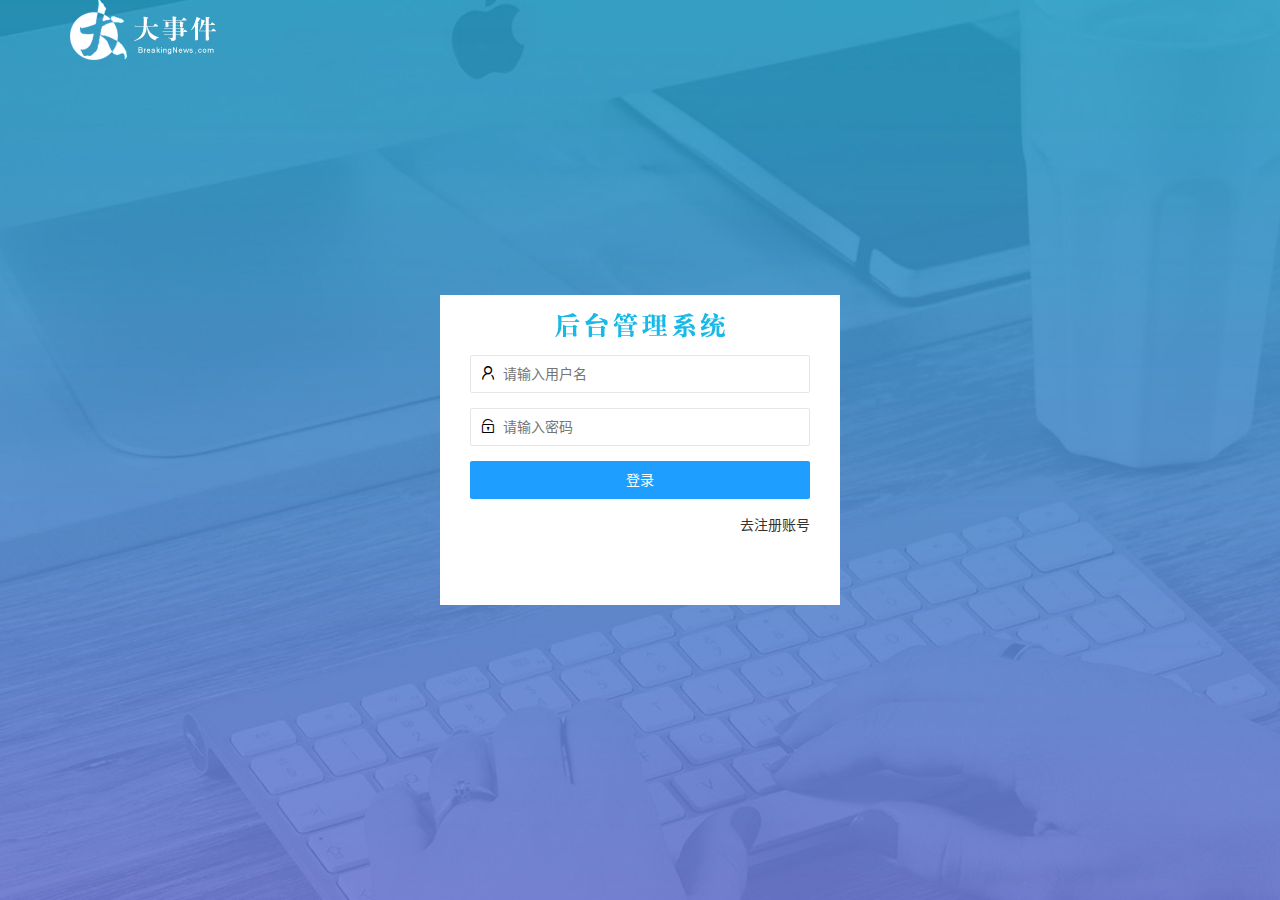
==== commit d544199e: "登录注册模块完成" ====
--- a/login.html
+++ b/login.html
@@ -23,16 +23,73 @@
         <div class="title-box"></div>
         <!-- 登录的div -->
         <div class="login-box">
-            <a href="javascript:;" id="link_reg">去注册账号</a>
+            <!-- 登录表单 -->
+            <form class="layui-form" id="form_login">
+                <!-- 1.用户名 -->
+                <div class="layui-form-item">
+                    <i class="layui-icon layui-icon-username"></i>
+                    <input type="text" name="username" required lay-verify="required" placeholder="请输入用户名"
+                        autocomplete="off" class="layui-input">
+                </div>
+                <!-- 2.密码 -->
+                <div class="layui-form-item">
+                    <i class="layui-icon layui-icon-password"></i>
+                    <input type="text" name="password" required lay-verify="required|pwd" placeholder="请输入密码"
+                        autocomplete="off" class="layui-input">
+                </div>
+                <!-- 3.登录按钮 -->
+                <div class="layui-form-item">
+                    <!-- button默认type属性为submit 要不不写 要写type就为submit -->
+                    <!-- lay-submit 是一个属性 必须写 未来表单校验需要用到 -->
+                    <button class="layui-btn layui-btn-fluid layui-btn-normal" lay-submit>登录</button>
+                </div>
+                <!-- 4.a链接 -->
+                <div class="layui-form-item links">
+                    <a href="javascript:;" id="link_reg">去注册账号</a>
+                </div>
+            </form>
         </div>
         <!-- 注册的div -->
         <div class="reg-box" style="display: none;">
-            <a href="javascript:;" id="link_login">去登录</a>
+            <!-- 注册表单 -->
+            <form class="layui-form" id="form_reg" action="">
+                <!-- 1.用户名 -->
+                <div class="layui-form-item">
+                    <i class="layui-icon layui-icon-username"></i>
+                    <input type="text" name="username" required lay-verify="required" placeholder="请输入用户名"
+                        autocomplete="off" class="layui-input">
+                </div>
+                <!-- 2.密码 -->
+                <div class="layui-form-item">
+                    <i class="layui-icon layui-icon-password"></i>
+                    <input type="text" name="password" required lay-verify="required|pwd" placeholder="请输入密码"
+                        autocomplete="off" class="layui-input">
+                </div>
+                <!-- 3.再次输入密码 -->
+                <div class="layui-form-item">
+                    <i class="layui-icon layui-icon-password"></i>
+                    <input type="text" name="repassword" required lay-verify="required|pwd|repwd" placeholder="请再次输入密码"
+                        autocomplete="off" class="layui-input">
+                </div>
+                <!-- 4.注册按钮 -->
+                <div class="layui-form-item">
+                    <!-- button默认type属性为submit 要不不写 要写type就为submit -->
+                    <!-- lay-submit 是一个属性 必须写 未来表单校验需要用到 -->
+                    <button class="layui-btn layui-btn-fluid layui-btn-normal" lay-submit>注册</button>
+                </div>
+                <!-- 5.a链接 -->
+                <div class="layui-form-item links">
+                    <a href="javascript:;" id="link_login">去登录</a>
+                </div>
+            </form>
         </div>
     </div>
-
+    <!-- 引入layui的js代码  -->
+    <script src="/assets/lib/layui/layui.all.js"></script>
     <!-- 引入Jquery -->
     <script src="/assets/lib/jquery.js"></script>
+    <!-- 引入baseAPI.js 在Jquery之后  -->
+    <script src="/assets/js/baseAPI.js"></script>
     <!-- 引入当前页面的js -->
     <script src="/assets/js/login.js"></script>
 
--- a/assets/css/login.css
+++ b/assets/css/login.css
@@ -23,4 +23,27 @@
     /* width: 100%; */
     height: 60px;
     background: url('/assets/images/login_title.png') no-repeat center;
+}
+
+.layui-form {
+    padding: 0 30px;
+}
+
+.links {
+     display: flex;
+     justify-content: flex-end;
+     font-size: 14px;
+}
+
+.layui-form-item {
+    position: relative;
+}
+
+.layui-icon {
+    position: absolute;
+    left: 10px;
+    top: 10px;
+}
+.layui-input {
+    padding-left: 32px;
 }